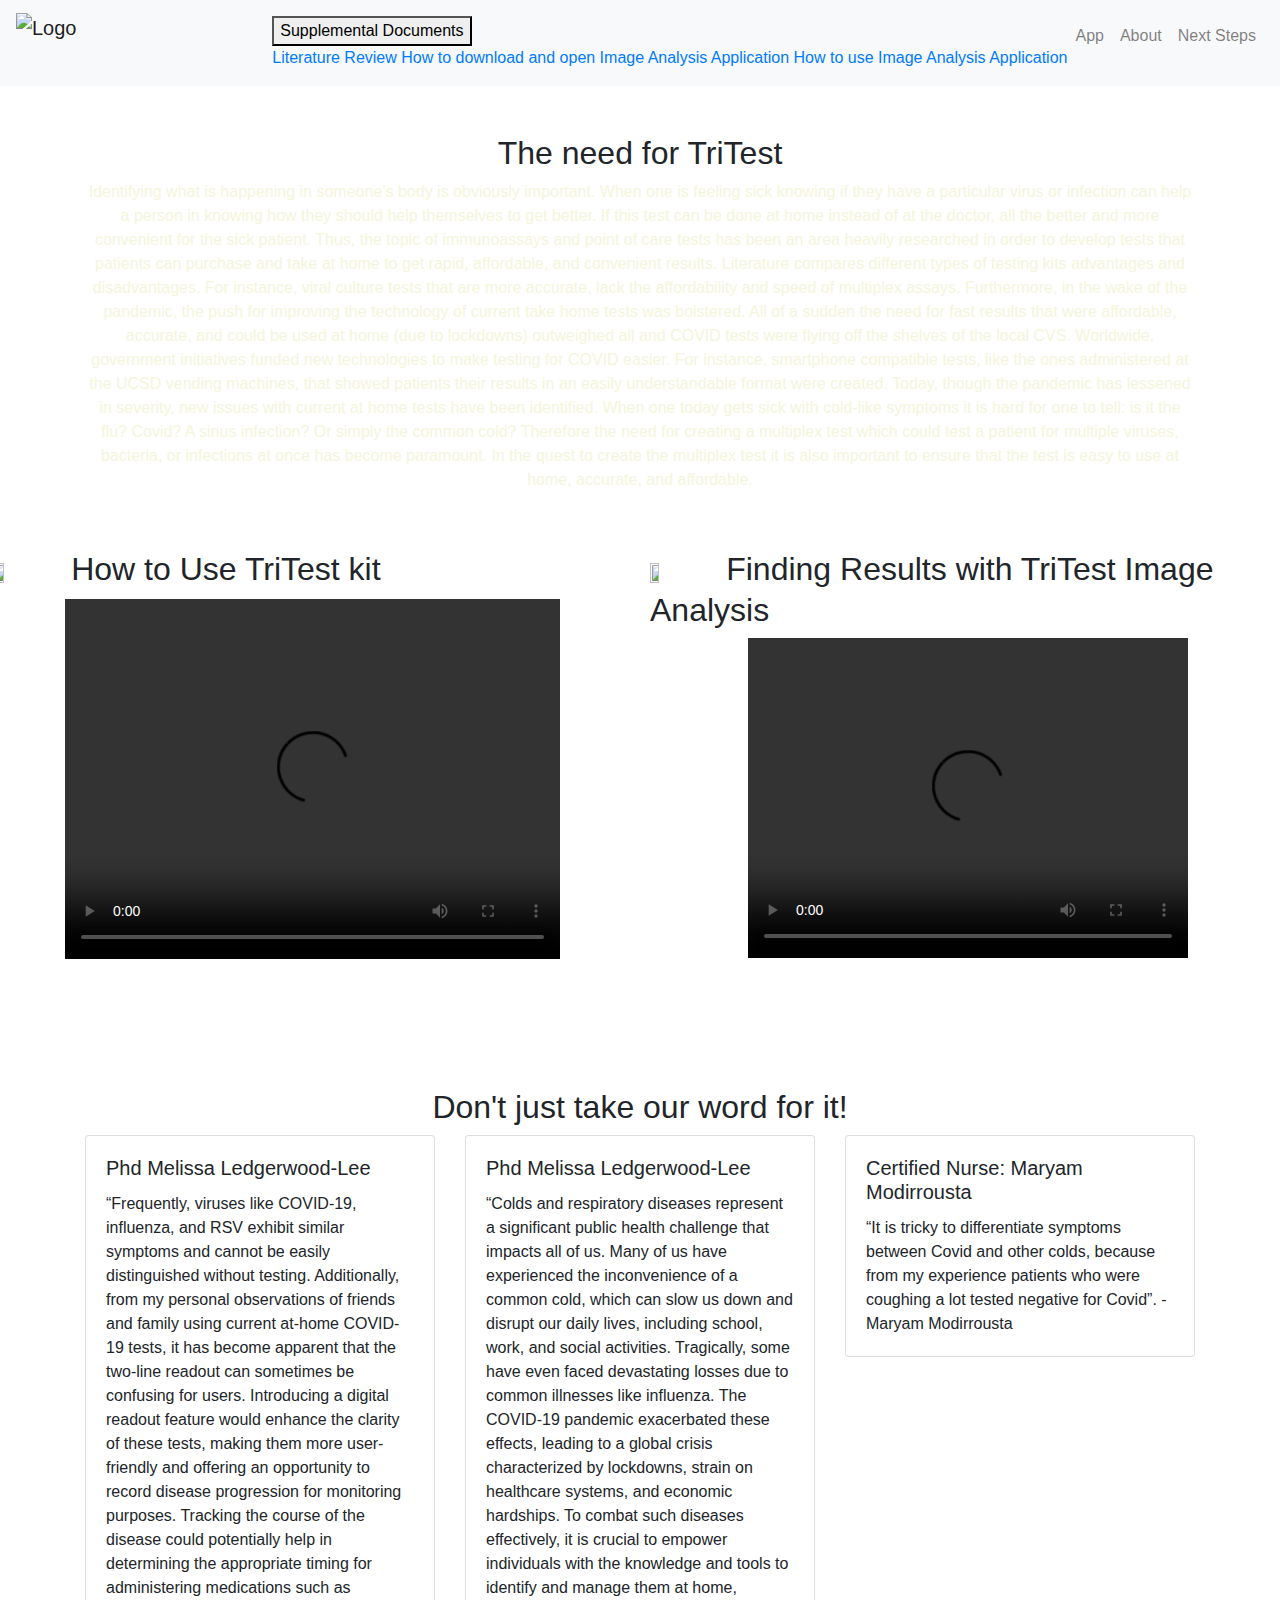
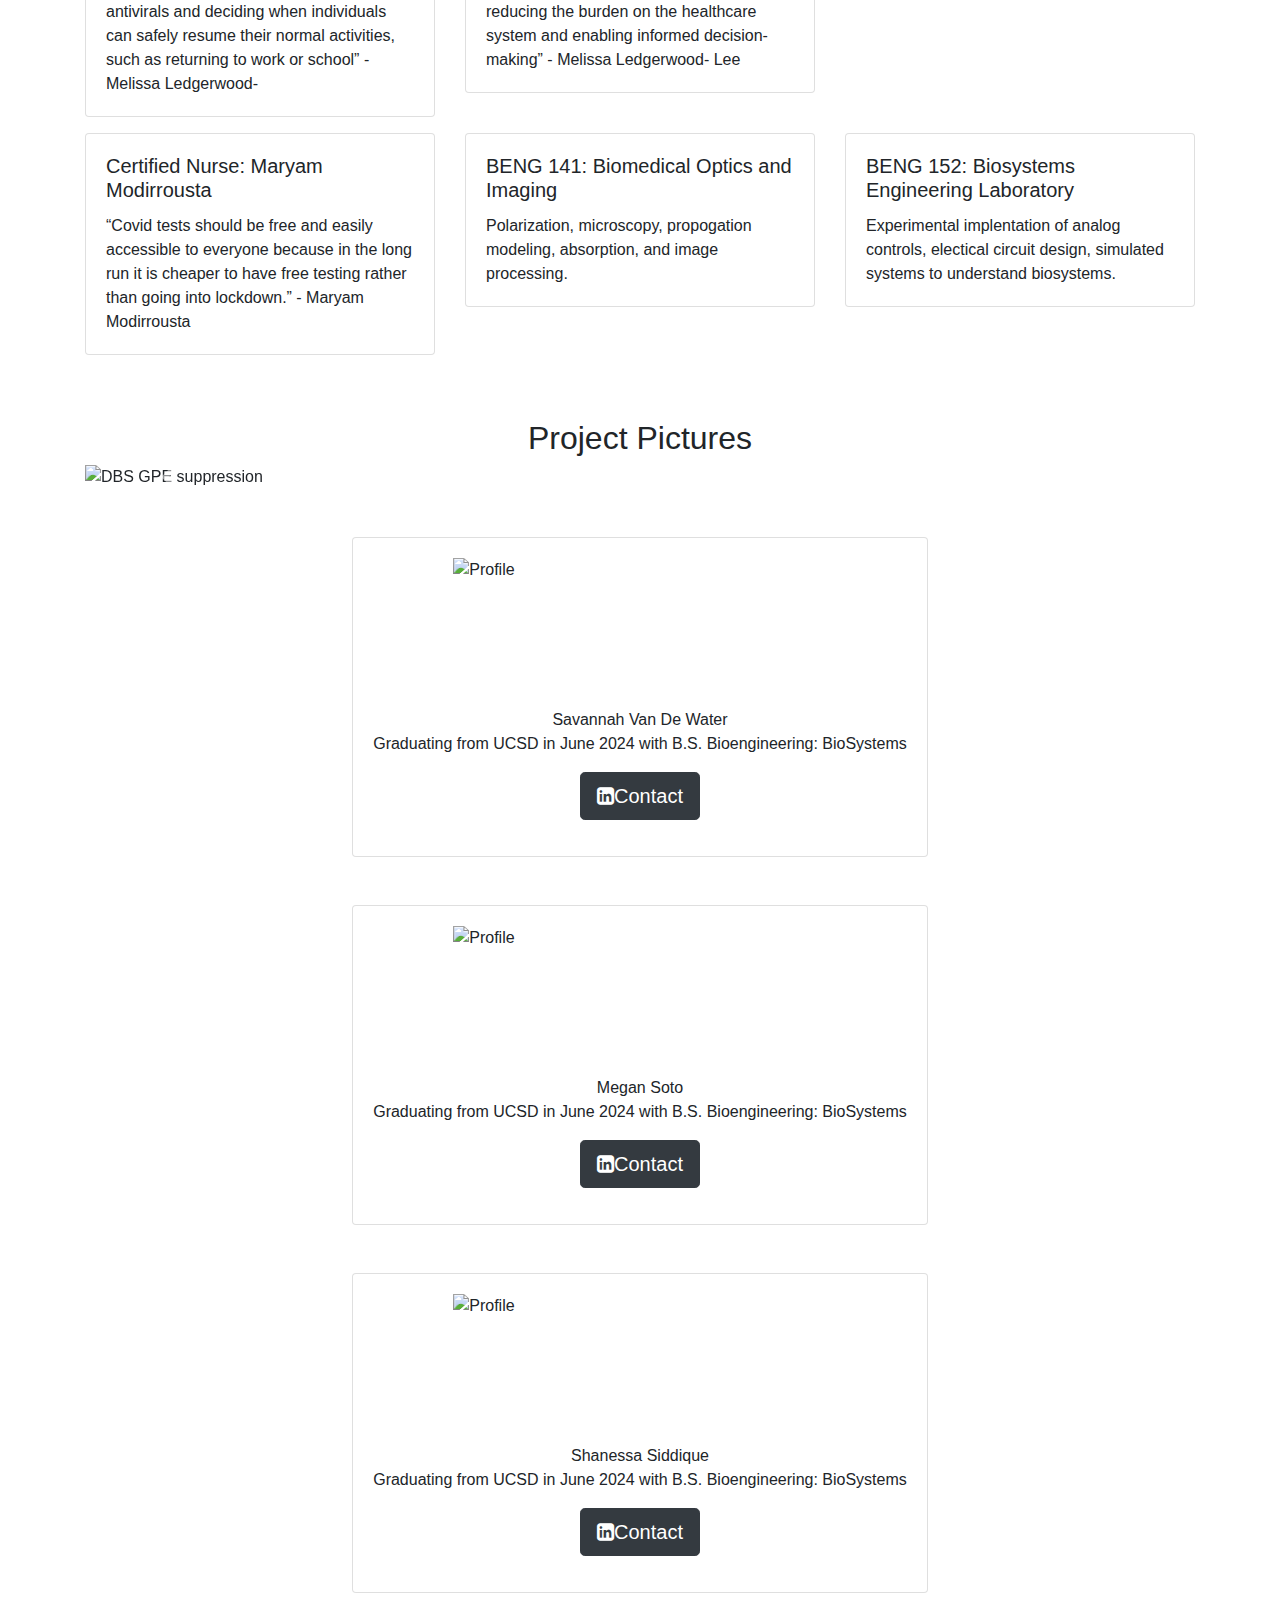
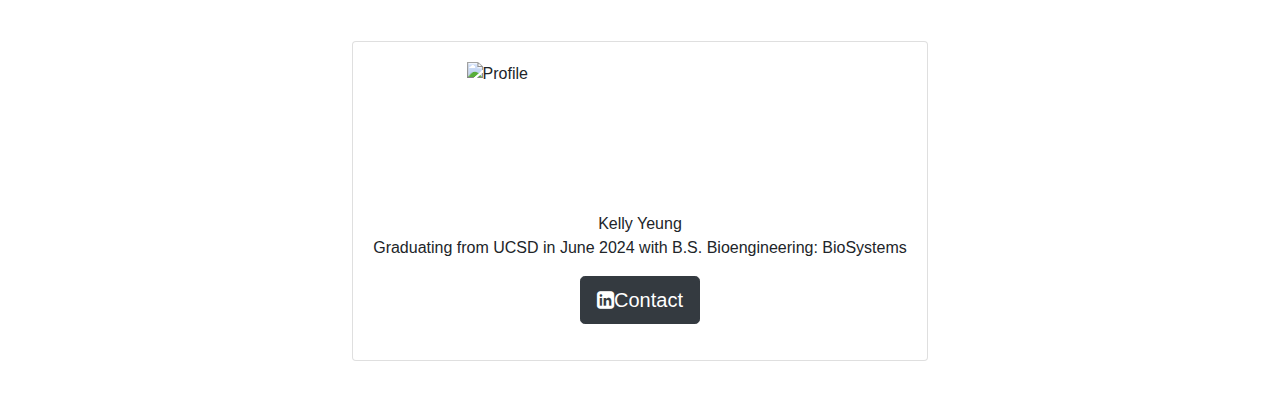
==== index.html @ 8d1aa546 "Add files via upload" ====
<!DOCTYPE html>
<html lang="en">
<head>
    <meta charset="UTF-8">
    <meta name="viewport" content="width=device-width, initial-scale=1.0">
    <title> TriTest </title>
    <link rel="stylesheet" href="https://stackpath.bootstrapcdn.com/bootstrap/4.5.2/css/bootstrap.min.css">
    <link rel="stylesheet" href="portfolio.css">
    <link rel="stylesheet" href="https://cdnjs.cloudflare.com/ajax/libs/font-awesome/4.7.0/css/font-awesome.min.css">
</head>
<body>

<!-- Navigation Bar -->
<nav class="navbar navbar-expand-lg navbar-light bg-light" >
    <a class="navbar-brand" href="#">
        <img src="images/TriTestCroppedLogo.png" width="180" height="60" class="d-inline-block align-top" alt="Logo">
       
    </a>
    <button class="navbar-toggler" type="button" data-toggle="collapse" data-target="#navbarNav" aria-controls="navbarNav" aria-expanded="false" aria-label="Toggle navigation">
        <span class="navbar-toggler-icon"></span>
    </button>
    <div class="collapse navbar-collapse" id="navbarNav">
        <ul class="navbar-nav ml-auto">
            <li>
                <div class="dropdown">
                    <button class="dropbtn">Supplemental Documents</button>
                    <div class="dropdown-content">
                        
                      <a href="LiteratureReview.pdf">Literature Review</a>
                      <a href="AnxietyMarkersExperimentProposal.pdf">How to download and open Image Analysis Application</a>
                      <a href="DrugDiscovery_Findingtheperfectcompound.pdf">How to use Image Analysis Application</a>
                    </div>
                </div>
            </li>   
            <li class="nav-item">
                <a class="nav-link" href="MyAppInstaller_web.exe">App</a>
            </li>
            <li class="nav-item">
                <a class="nav-link" href="indexAbout.html">About</a>
            </li>
            <li class="nav-item">
                <a class="nav-link" href="indexNextSteps.html">Next Steps</a>
            </li>
            
         
        </ul>
    </div>
</nav>


<!-- Section 1: About me -->
<section id="about" class="container my-5"  style="background-image: url('images/Techbackground.jpg')";>
    
    <h2 class="text-center">The need for TriTest</h2>
    <p style = color:beige class="text-center">
        Identifying what is happening in someone’s body is obviously important. When one is feeling sick knowing if they have a particular virus or infection can help a person in knowing how they should help themselves to get better. If this test can be done at home instead of at the doctor, all the better and more convenient for the sick patient. Thus, the topic of immunoassays and point of care tests has been an area heavily researched in order to develop tests that patients can purchase and take at home to get rapid, affordable, and convenient results. Literature compares different types of testing kits advantages and disadvantages. For instance, viral culture tests that are more accurate, lack the affordability and speed of multiplex assays. Furthermore, in the wake of the pandemic, the push for improving the technology of current take home tests was bolstered. All of a sudden the need for fast results that were affordable, accurate, and could be used at home (due to lockdowns) outweighed all and COVID tests were flying off the shelves of the local CVS. Worldwide, government initiatives funded new technologies to make testing for COVID easier. For instance, smartphone compatible tests, like the ones administered at the UCSD vending machines, that showed patients their results in an easily understandable format were created. Today, though the pandemic has lessened in severity, new issues with current at home tests have been identified. When one today gets sick with cold-like symptoms it is hard for one to tell: is it the flu? Covid? A sinus infection? Or simply the common cold? Therefore the need for creating a multiplex test which could test a patient for multiple viruses, bacteria, or infections at once has become paramount. In the quest to create the multiplex test it is also important to ensure that the test is easy to use at home, accurate, and affordable.

    </p>
</section>
<style>
    * {
      box-sizing: border-box;
    }
    
    /* Create two equal columns that floats next to each other */
    .column {
      float: left;
      width: 50%;
      padding: 10px;
      height: 500px; /* Should be removed. Only for demonstration */
    }
    
    /* Clear floats after the columns */
    .row:after {
      content: "";
      display: table;
      clear: both;
    }
    </style>
    </head>
    <body>
    

    
    <div class="row">
      <div class="column" >
           <h2><img src = images/RSVpositive3.jpg height="8%" width="12%">How to Use TriTest kit</h2>
          <center>
            <video width="495" height="360" controls>
            <source src="tritest_video_draft_#1.mp4" type="video/mp4"> 
             </video>
   
         </center> 
      </div>
      <div class="column">
        <h2><img src = images/magnifier.png height="8%" width="12%">Finding Results with TriTest Image Analysis</h2>
        <center>
            <video width="440" height="320" controls>
            <source src="MultiplexApp4_10_2024 (1).mp4" type="video/mp4"> 
             </video>
   
         </center> 
      </div>
    </div>
    
    

<!-- Courses -->
<section id="classes" class="container my-5">
    <h2 class="text-center">Don't just take our word for it! </h2>
    <div class="row">

<!-- Coursework-->
    
    
    <div class="col-md-4 mb-3">
        <div class="card">
            <div class="card-body">
                <h5 class="card-title">Phd Melissa Ledgerwood-Lee</h5>
                <p class="card-text"> “Frequently, viruses like COVID-19, influenza, and RSV exhibit similar symptoms and cannot be easily distinguished without testing. Additionally, from my personal observations of friends and family using current at-home COVID-19 tests, it has become apparent that the two-line readout can sometimes be confusing for users. Introducing a digital readout feature would enhance the clarity of these tests, making them more user-friendly and offering an opportunity to record disease progression for monitoring purposes. Tracking the course of the disease could potentially help in determining the appropriate timing for administering medications such as antivirals and deciding when individuals can safely resume their normal activities, such as returning to work or school” - Melissa Ledgerwood-</p>
            </div>
        </div>
    </div>
    
    <div class="col-md-4 mb-3">
        <div class="card">
            <div class="card-body">
                <h5 class="card-title">Phd Melissa Ledgerwood-Lee</h5>
                <p class="card-text">“Colds and respiratory diseases represent a significant public health challenge that impacts all of us. Many of us have experienced the inconvenience of a common cold, which can slow us down and disrupt our daily lives, including school, work, and social activities. Tragically, some have even faced devastating losses due to common illnesses like influenza. The COVID-19 pandemic exacerbated these effects, leading to a global crisis characterized by lockdowns, strain on healthcare systems, and economic hardships. To combat such diseases effectively, it is crucial to empower individuals with the knowledge and tools to identify and manage them at home, reducing the burden on the healthcare system and enabling informed decision-making”  - Melissa Ledgerwood- Lee</p>
            </div>
        </div>
    </div>
    
    <div class="col-md-4 mb-3">
        <div class="card">
            <div class="card-body">
                <h5 class="card-title"> Certified Nurse: Maryam Modirrousta</h5>
                <p class="card-text">“It is tricky to differentiate symptoms between Covid and other colds, because from my experience patients who were coughing a lot tested negative for Covid”. - Maryam Modirrousta</p>
            </div>
        </div>
    </div>
    
    <div class="col-md-4 mb-3">
        <div class="card">
            <div class="card-body">
                <h5 class="card-title"> Certified Nurse: Maryam Modirrousta</h5>
                <p class="card-text"> “Covid tests should be free and easily accessible to everyone because in the long run it is cheaper to have free testing rather than going into lockdown.” - Maryam Modirrousta</p>
            </div>
        </div>
    </div>
    
    <div class="col-md-4 mb-3">
        <div class="card">
            <div class="card-body">
                <h5 class="card-title">BENG 141: Biomedical Optics and Imaging</h5>
                <p class="card-text">Polarization, microscopy, propogation modeling, absorption, and image processing.</p>
            </div>
        </div>
    </div>
    
    <div class="col-md-4 mb-3">
        <div class="card">
            <div class="card-body">
                <h5 class="card-title">BENG 152: Biosystems Engineering Laboratory</h5>
                <p class="card-text">Experimental implentation of analog controls, electical circuit design, simulated systems to understand biosystems.</p>
            </div>
        </div>
    </div>
    
    </div>
</section>

<!-- Section 3: My Hobbies -->
<section id="Projects" class="container my-5">
    <h2 class="text-center"> Project Pictures</h2>
    <!-- Carousel -->
    <div id="hobbyCarousel" class="carousel slide" data-ride="carousel">
        <div class="carousel-inner">
            
            
    <div class="carousel-item active">
        <img src="images/Pullingoff3Dprint.jpg" class="d-block w-100" alt="DBS GPE suppression">
        <div class="carousel-caption d-none d-md-block">
            <h5>Pulling off 3D print</h5>
            <h6>Prototype made by Savannah Van De Water,Kelly Yeung, Shanessa Siddique,  and Megan Soto</h6>

        </div>
    </div>
    
    <div class="carousel-item ">
        <img src="images/ShanessainLab.jpg" class="d-block w-100" alt="ZLAC Women's rowing" height="1016">
        <div class="carousel-caption d-none d-md-block">
            <h5>Shanessa working on 3D print model in Fusion</h5>
            <h6> Shanessa Siddique</h6>
        </div>
    </div>
    
    <div class="carousel-item ">
        <img src="images/MeganinLab.jpg" class="d-block w-100" alt="ECGDetectionwithMatlab">
        <div class="carousel-caption d-none d-md-block">
            <h5 style="color: white">Megan working on cleaning 3D print bed for next prototype </h5>
            <h6  style="color: white"> Megan Soto </h6>
        </div>
    </div>
    <div class="carousel-item ">
        <img src="images/KellyinLab1.jpg" class="d-block w-100" alt="ECGDetectionwithMatlab">
        <div class="carousel-caption d-none d-md-block">
            <h5 style="color: white">Kelly in lab</h5>
            <h6  style="color: white"> Kelly Yeung</h6>
        </div>
    </div>
    <div class="carousel-item ">
        <img src="images/3DPrinterinaction.jpg" class="d-block w-100" alt="ECGDetectionwithMatlab">
        <div class="carousel-caption d-none d-md-block">
            <h5 style="color: white">3D Printer in action</h5>
            <h6  style="color: white"> Photo by Savannah Van De Water</h6>
        </div>
    </div>
    
        </div>
        <a class="carousel-control-prev" href="#hobbyCarousel" role="button" data-slide="prev">
            <span class="carousel-control-prev-icon" aria-hidden="true"></span>
            <span class="sr-only">Previous</span>
        </a>
        <a class="carousel-control-next" href="#hobbyCarousel" role="button" data-slide="next">
            <span class="carousel-control-next-icon" aria-hidden="true"></span>
            <span class="sr-only">Next</span>
        </a>
    </div>
</section>
<div class="row1">
    <div class="column1">
        <section id="about" class="container my-5">
        
            <div class="row1">
            <div class="col d-flex justify-content-center">
                <div class="card">
                    <div class="card-body d-flex flex-column align-items-center">
                        <img src="images/SavannahProfile.jpg" alt="Profile" height="150" width="70%" >
                    
                        <h7>Savannah Van De Water</h7>
                        <p class="title"> Graduating from UCSD in June 2024 with B.S. Bioengineering: BioSystems </p>
                        <a href = "https://www.linkedin.com/in/savannah-van-de-water-408687256/"> 
                        <p><button type="button" class="btn btn-lg btn-dark"><i class="fa fa-linkedin-square"></i>Contact</button></p> </a>
                </div>
            </div>
            </div>      
        </section>
    </div>    
  <div class="column1">  
        <section id="about" class="container my-5">
        
            <div class="row1">
            <div class="col d-flex justify-content-center">
                <div class="card">
                    <div class="card-body d-flex flex-column align-items-center">
                        <img src="images/MeganSotoprofile.jpg" alt="Profile" height="150" width="70%" >
                    
                        <h7>Megan Soto</h7>
                        <p class="title"> Graduating from UCSD in June 2024 with B.S. Bioengineering: BioSystems</p>
                        
                        <a href = "https://www.linkedin.com/in/megan-soto-b498a3228/"> 
                        <p><button type="button" class="btn btn-lg btn-dark"><i class="fa fa-linkedin-square"></i>Contact</button></p> </a>
                </div>
            </div>
            </div>
        </section>
    </div> 
  <div class="column1">   
        <section id="about" class="container my-5">
        
            <div class="row1">
            <div class="col d-flex justify-content-center">
                <div class="card">
                    <div class="card-body d-flex flex-column align-items-center">
                        <img src="images/ShanessaLinkedInProfile.jpg" alt="Profile" height="150" width="70%" >
                    
                        <h7>Shanessa Siddique</h7>
                        <p class="title"> Graduating from UCSD in June 2024 with B.S. Bioengineering: BioSystems</p>
                       
                        <a href = "https://www.linkedin.com/in/shanessa-siddique-1a3170228/"> 
                        <p><button type="button" class="btn btn-lg btn-dark"><i class="fa fa-linkedin-square"></i>Contact</button></p> </a>
                </div>
            </div>
            </div>
        </section>
    </div>    
    <div class="column1">   
        <section id="about" class="container my-5">
        
            <div class="row1">
            <div class="col d-flex justify-content-center">
                <div class="card">
                    <div class="card-body d-flex flex-column align-items-center">
                        <img src="images/KellyYeungProfile.jpg" alt="Profile" height="150" width="65%" >
                    
                        <h7>Kelly Yeung</h7>
                        <p class="title"> Graduating from UCSD in June 2024 with B.S. Bioengineering: BioSystems</p>
                        
                        <a href = "https://www.linkedin.com/in/kelly-yeung-36548a205?utm_source=share&utm_campaign=share_via&utm_content=profile&utm_medium=android_app"> 
                        <p><button type="button" class="btn btn-lg btn-dark"><i class="fa fa-linkedin-square"></i>Contact</button></p> </a>
                </div>
            </div>
            </div>
        </section>
    </div>    
</div>

  
<script src="https://code.jquery.com/jquery-3.5.1.slim.min.js"></script>
<script src="https://cdn.jsdelivr.net/npm/@popperjs/core@2.0.5/dist/umd/popper.min.js"></script>
<script src="https://stackpath.bootstrapcdn.com/bootstrap/4.5.2/js/bootstrap.min.js"></script>

</body>
</html>
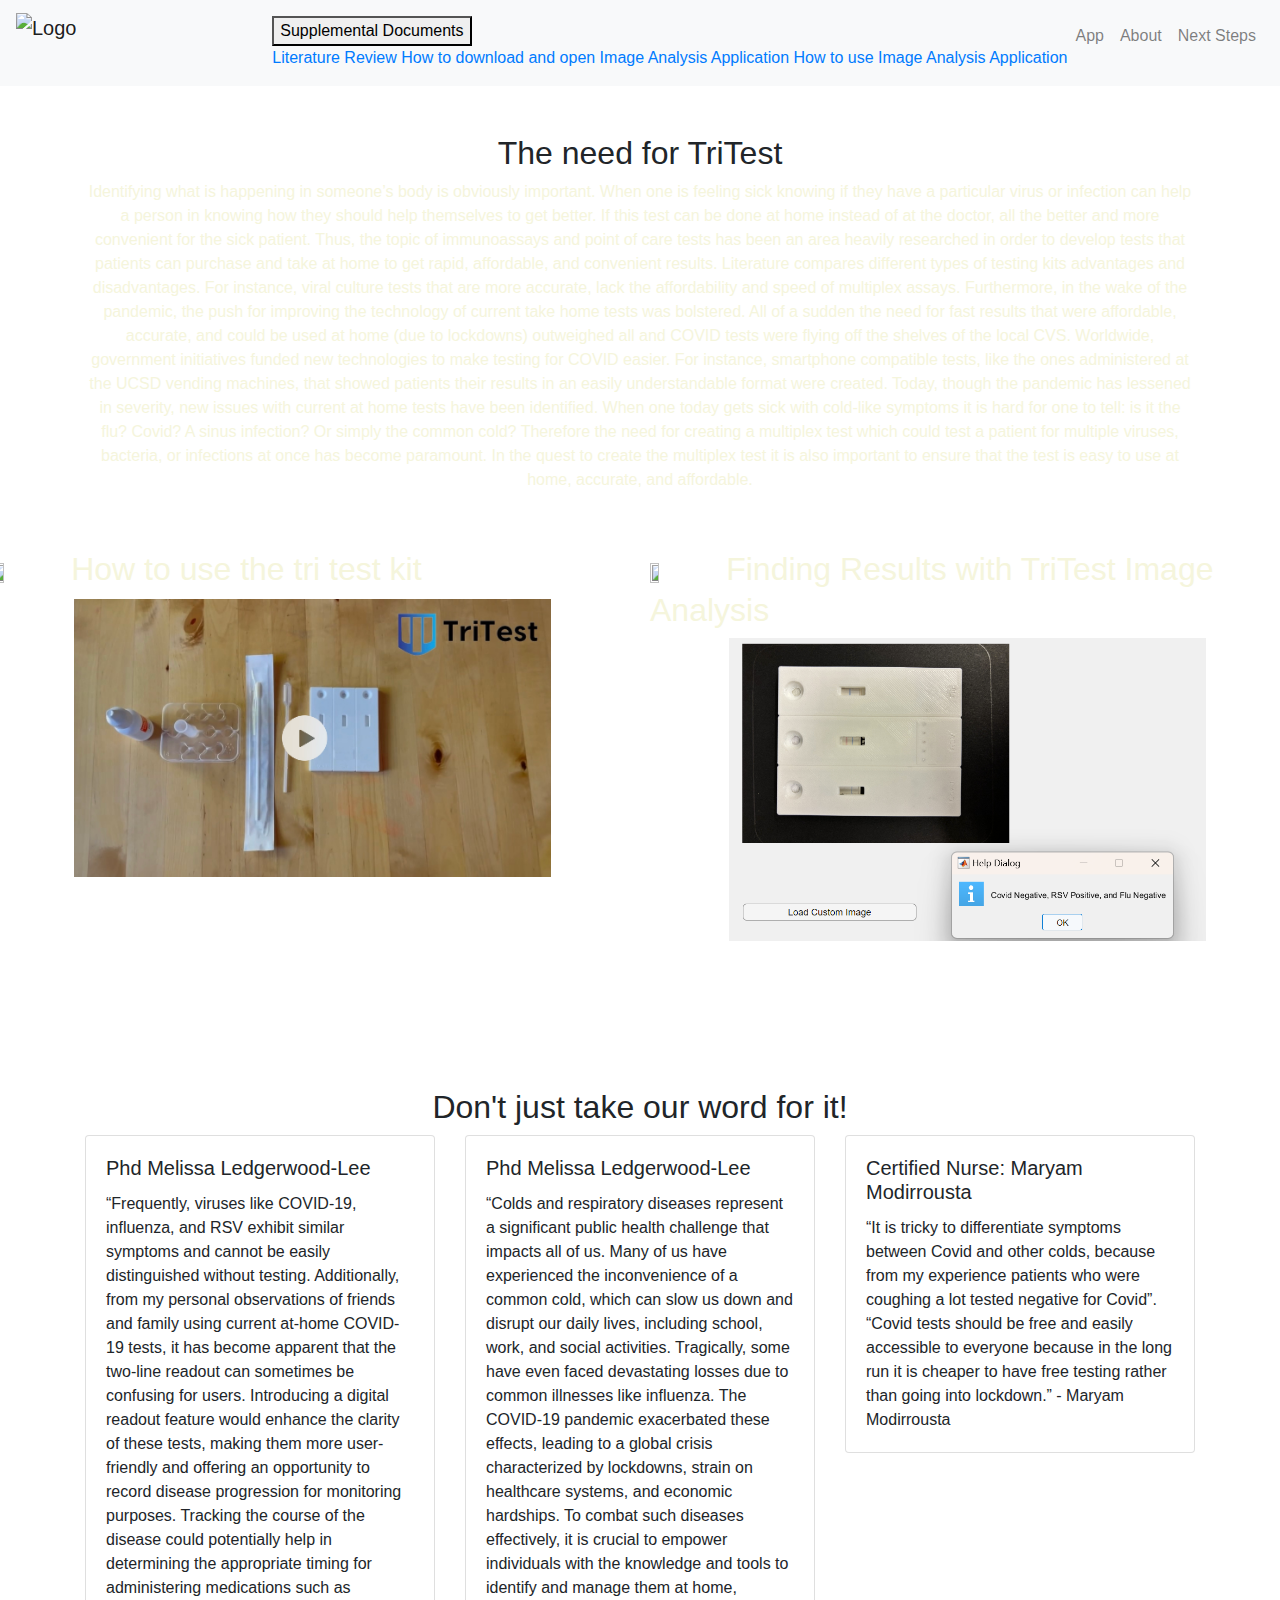
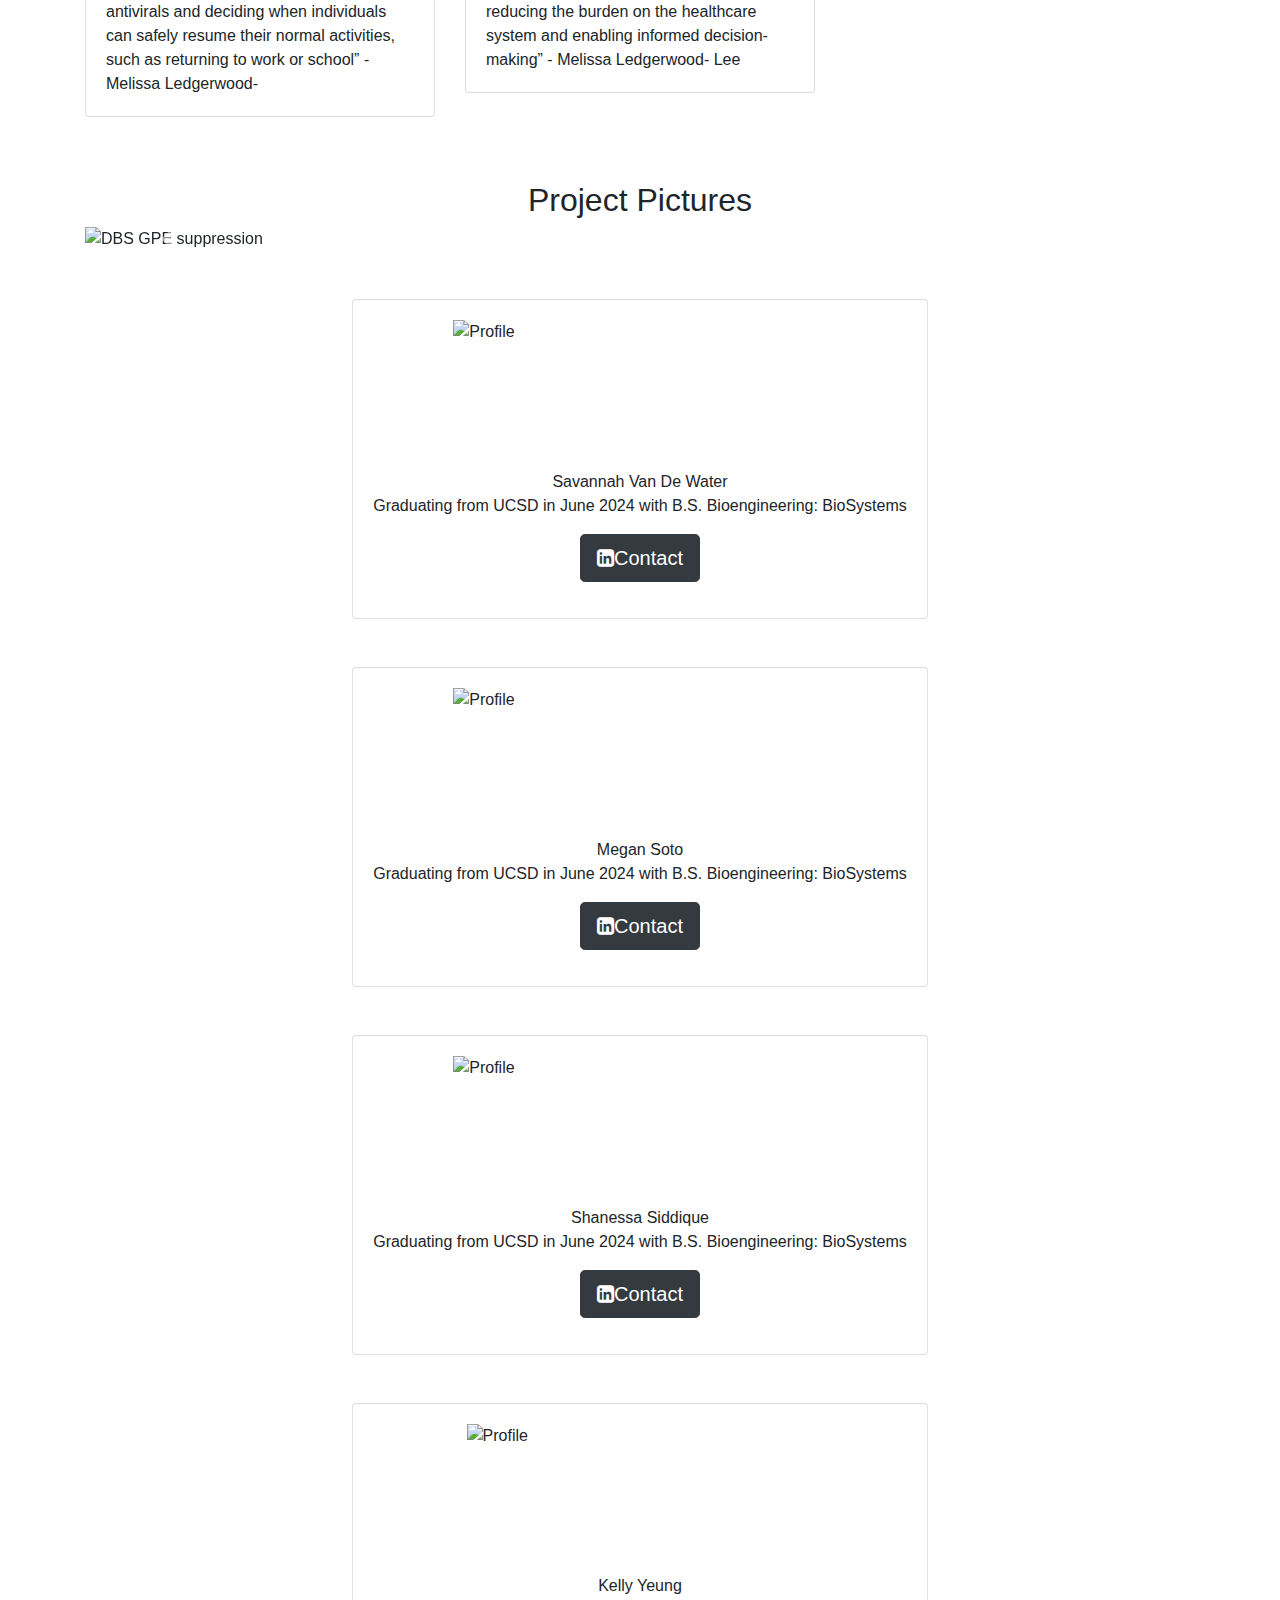
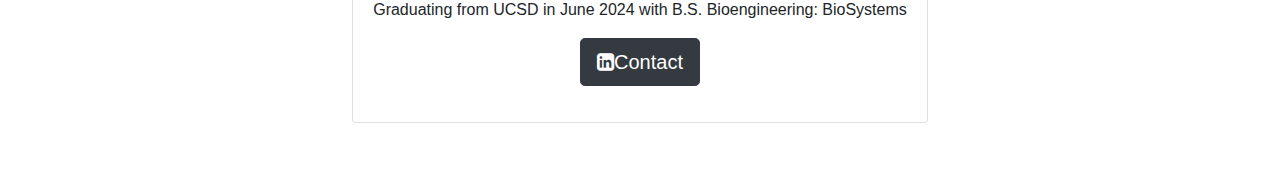
==== commit 96d45efe: "Add files via upload" ====
--- a/index.html
+++ b/index.html
@@ -85,20 +85,31 @@
     
     <div class="row">
       <div class="column" >
-           <h2><img src = images/RSVpositive3.jpg height="8%" width="12%">How to Use TriTest kit</h2>
+           <h2><img src = images/RSVpositive3.jpg height="8%" width="12%"><a style = color:beige href="https://youtu.be/L4vjXWCChwc">How to use the tri test kit</a></h2>
           <center>
-            <video width="495" height="360" controls>
+            <!-- <video width="495" height="360" controls>
             <source src="tritest_video_draft_#1.mp4" type="video/mp4"> 
-             </video>
+            
+             </video> -->
+             <img src = TriTestDemoVideoPic.jpg height="50%" width="75%">
+
+
+             
    
          </center> 
       </div>
       <div class="column">
-        <h2><img src = images/magnifier.png height="8%" width="12%">Finding Results with TriTest Image Analysis</h2>
+        <h2 style = color:beige><img src = images/magnifier.png height="8%" width="12%"><a style = color:beige href=" https://youtu.be/te4M_9XgL-E" >Finding Results with TriTest Image Analysis </a></h2>
         <center>
-            <video width="440" height="320" controls>
+            <!-- <video width="440" height="320" controls>
             <source src="MultiplexApp4_10_2024 (1).mp4" type="video/mp4"> 
              </video>
+             <a href="https://youtu.be/L4vjXWCChwc">Youtube</a> -->
+             
+             <img src = TriTestAppImage.png height="50%" width="75%">
+
+
+            
    
          </center> 
       </div>
@@ -136,21 +147,21 @@
         <div class="card">
             <div class="card-body">
                 <h5 class="card-title"> Certified Nurse: Maryam Modirrousta</h5>
-                <p class="card-text">“It is tricky to differentiate symptoms between Covid and other colds, because from my experience patients who were coughing a lot tested negative for Covid”. - Maryam Modirrousta</p>
-            </div>
-        </div>
-    </div>
-    
-    <div class="col-md-4 mb-3">
+                <p class="card-text">“It is tricky to differentiate symptoms between Covid and other colds, because from my experience patients who were coughing a lot tested negative for Covid”. “Covid tests should be free and easily accessible to everyone because in the long run it is cheaper to have free testing rather than going into lockdown.” - Maryam Modirrousta</p>
+            </div>
+        </div>
+    </div>
+    
+    <!-- <div class="col-md-4 mb-3">
         <div class="card">
             <div class="card-body">
                 <h5 class="card-title"> Certified Nurse: Maryam Modirrousta</h5>
                 <p class="card-text"> “Covid tests should be free and easily accessible to everyone because in the long run it is cheaper to have free testing rather than going into lockdown.” - Maryam Modirrousta</p>
             </div>
         </div>
-    </div>
-    
-    <div class="col-md-4 mb-3">
+    </div> -->
+    
+    <!-- //<div class="col-md-4 mb-3">
         <div class="card">
             <div class="card-body">
                 <h5 class="card-title">BENG 141: Biomedical Optics and Imaging</h5>
@@ -166,7 +177,7 @@
                 <p class="card-text">Experimental implentation of analog controls, electical circuit design, simulated systems to understand biosystems.</p>
             </div>
         </div>
-    </div>
+    </div> -->
     
     </div>
 </section>
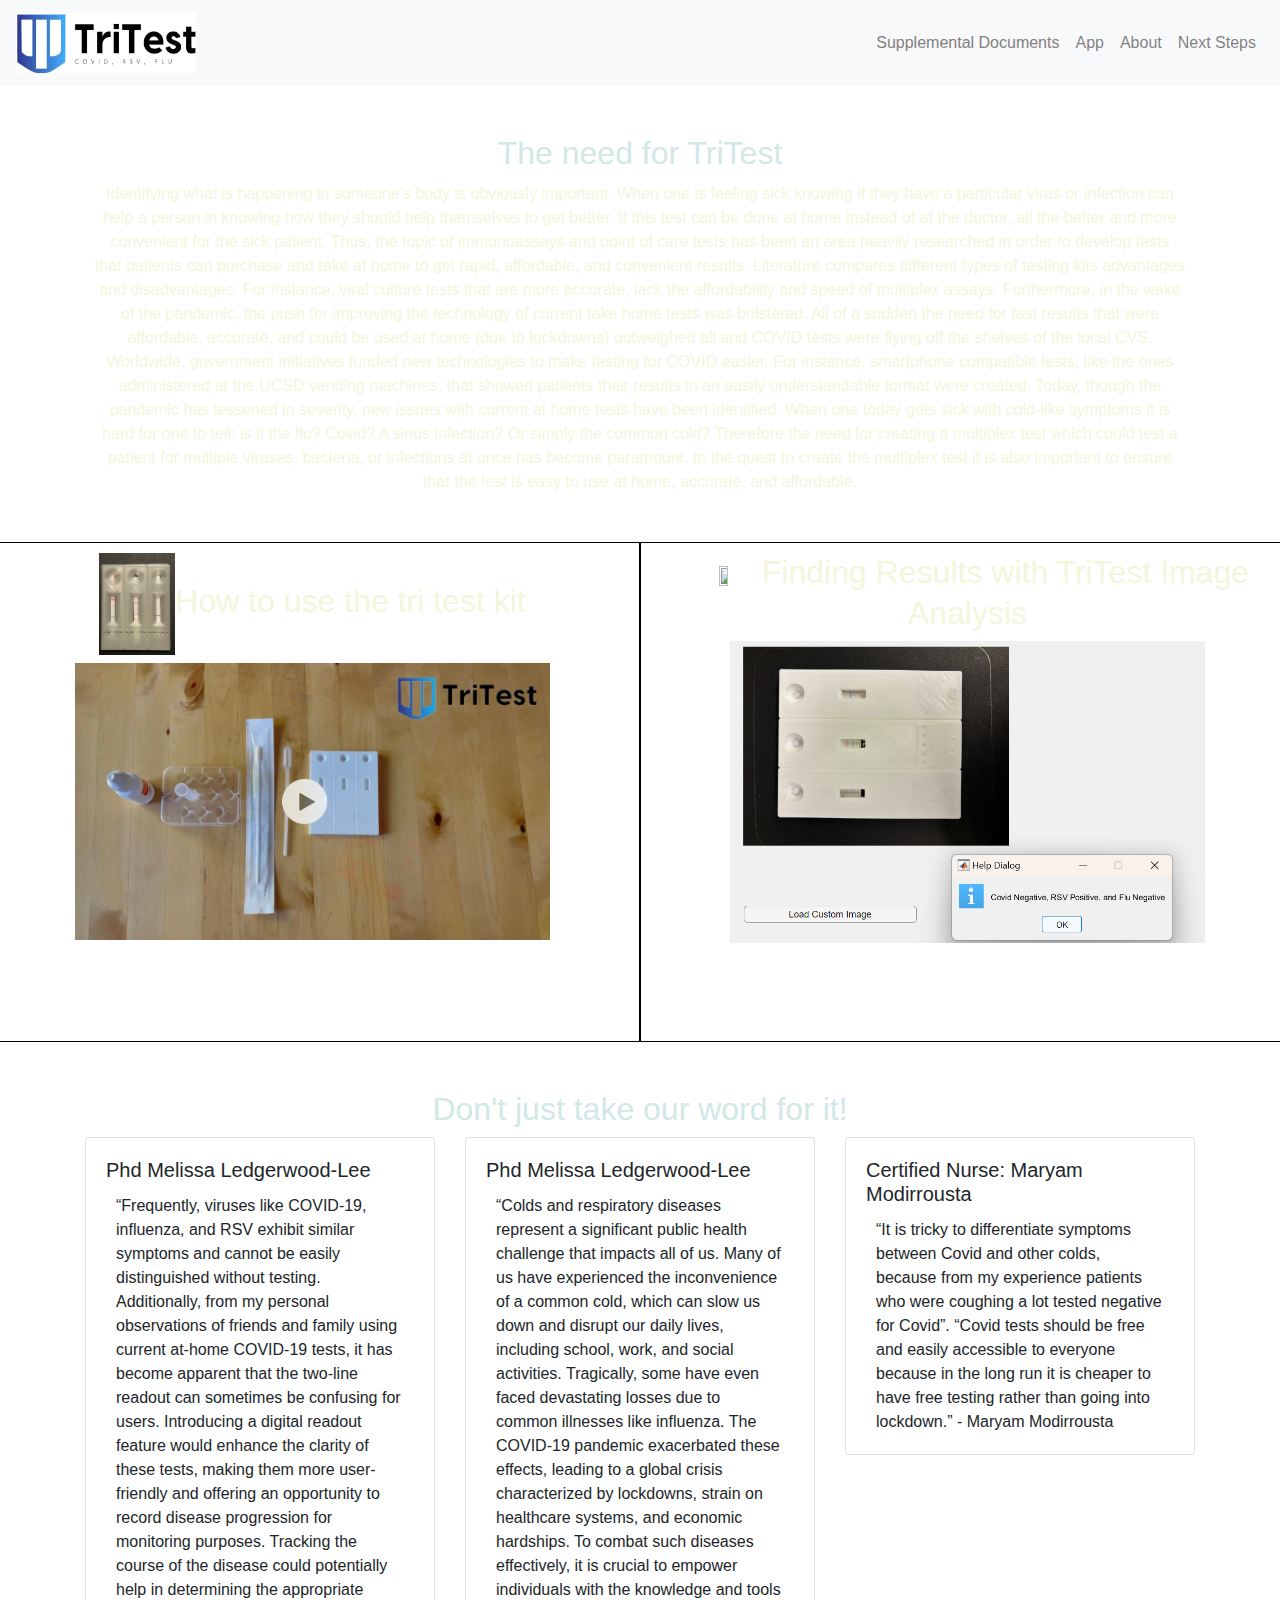
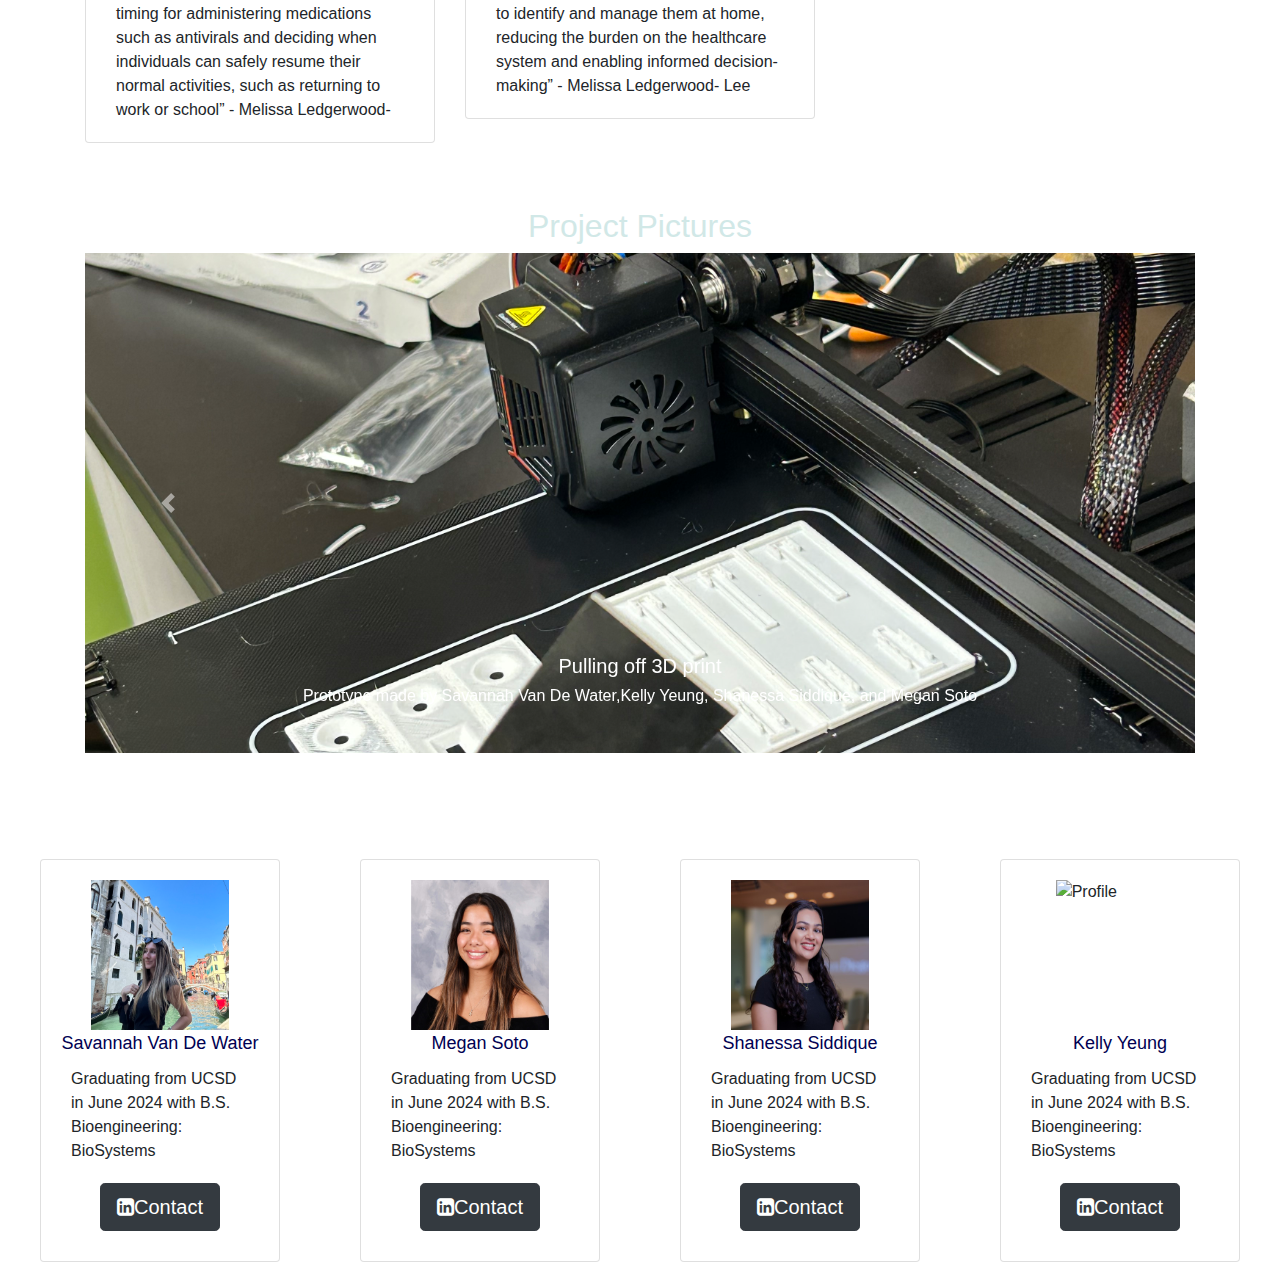
==== commit 57472c85: "Add files via upload" ====
--- a/index.html
+++ b/index.html
@@ -14,7 +14,7 @@
 <!-- Navigation Bar -->
 <nav class="navbar navbar-expand-lg navbar-light bg-light" >
     <a class="navbar-brand" href="#">
-        <img src="images/TriTestCroppedLogo.png" width="180" height="60" class="d-inline-block align-top" alt="Logo">
+        <img src="TriTestCroppedLogo.png" width="180" height="60" class="d-inline-block align-top" alt="Logo">
        
     </a>
     <button class="navbar-toggler" type="button" data-toggle="collapse" data-target="#navbarNav" aria-controls="navbarNav" aria-expanded="false" aria-label="Toggle navigation">
@@ -85,7 +85,7 @@
     
     <div class="row">
       <div class="column" >
-           <h2><img src = images/RSVpositive3.jpg height="8%" width="12%"><a style = color:beige href="https://youtu.be/L4vjXWCChwc">How to use the tri test kit</a></h2>
+           <h2><img src = RSVpositive3.jpg height="8%" width="12%"><a style = color:beige href="https://youtu.be/L4vjXWCChwc">How to use the tri test kit</a></h2>
           <center>
             <!-- <video width="495" height="360" controls>
             <source src="tritest_video_draft_#1.mp4" type="video/mp4"> 
@@ -99,7 +99,7 @@
          </center> 
       </div>
       <div class="column">
-        <h2 style = color:beige><img src = images/magnifier.png height="8%" width="12%"><a style = color:beige href=" https://youtu.be/te4M_9XgL-E" >Finding Results with TriTest Image Analysis </a></h2>
+        <h2 style = color:beige><img src = magnifier.png height="8%" width="12%"><a style = color:beige href=" https://youtu.be/te4M_9XgL-E" >Finding Results with TriTest Image Analysis </a></h2>
         <center>
             <!-- <video width="440" height="320" controls>
             <source src="MultiplexApp4_10_2024 (1).mp4" type="video/mp4"> 
@@ -191,7 +191,7 @@
             
             
     <div class="carousel-item active">
-        <img src="images/Pullingoff3Dprint.jpg" class="d-block w-100" alt="DBS GPE suppression">
+        <img src="Pullingoff3Dprint.jpg" class="d-block w-100" alt="DBS GPE suppression">
         <div class="carousel-caption d-none d-md-block">
             <h5>Pulling off 3D print</h5>
             <h6>Prototype made by Savannah Van De Water,Kelly Yeung, Shanessa Siddique,  and Megan Soto</h6>
@@ -200,7 +200,7 @@
     </div>
     
     <div class="carousel-item ">
-        <img src="images/ShanessainLab.jpg" class="d-block w-100" alt="ZLAC Women's rowing" height="1016">
+        <img src="ShanessainLab.jpg" class="d-block w-100" alt="ZLAC Women's rowing" height="1016">
         <div class="carousel-caption d-none d-md-block">
             <h5>Shanessa working on 3D print model in Fusion</h5>
             <h6> Shanessa Siddique</h6>
@@ -208,21 +208,21 @@
     </div>
     
     <div class="carousel-item ">
-        <img src="images/MeganinLab.jpg" class="d-block w-100" alt="ECGDetectionwithMatlab">
+        <img src="MeganinLab.jpg" class="d-block w-100" alt="ECGDetectionwithMatlab">
         <div class="carousel-caption d-none d-md-block">
             <h5 style="color: white">Megan working on cleaning 3D print bed for next prototype </h5>
             <h6  style="color: white"> Megan Soto </h6>
         </div>
     </div>
     <div class="carousel-item ">
-        <img src="images/KellyinLab1.jpg" class="d-block w-100" alt="ECGDetectionwithMatlab">
+        <img src="KellyinLab1.jpg" class="d-block w-100" alt="ECGDetectionwithMatlab">
         <div class="carousel-caption d-none d-md-block">
             <h5 style="color: white">Kelly in lab</h5>
             <h6  style="color: white"> Kelly Yeung</h6>
         </div>
     </div>
     <div class="carousel-item ">
-        <img src="images/3DPrinterinaction.jpg" class="d-block w-100" alt="ECGDetectionwithMatlab">
+        <img src="3DPrinterinaction.jpg" class="d-block w-100" alt="ECGDetectionwithMatlab">
         <div class="carousel-caption d-none d-md-block">
             <h5 style="color: white">3D Printer in action</h5>
             <h6  style="color: white"> Photo by Savannah Van De Water</h6>
@@ -248,7 +248,7 @@
             <div class="col d-flex justify-content-center">
                 <div class="card">
                     <div class="card-body d-flex flex-column align-items-center">
-                        <img src="images/SavannahProfile.jpg" alt="Profile" height="150" width="70%" >
+                        <img src="SavannahProfile.jpg" alt="Profile" height="150" width="70%" >
                     
                         <h7>Savannah Van De Water</h7>
                         <p class="title"> Graduating from UCSD in June 2024 with B.S. Bioengineering: BioSystems </p>
@@ -266,7 +266,7 @@
             <div class="col d-flex justify-content-center">
                 <div class="card">
                     <div class="card-body d-flex flex-column align-items-center">
-                        <img src="images/MeganSotoprofile.jpg" alt="Profile" height="150" width="70%" >
+                        <img src="MeganSotoprofile.jpg" alt="Profile" height="150" width="70%" >
                     
                         <h7>Megan Soto</h7>
                         <p class="title"> Graduating from UCSD in June 2024 with B.S. Bioengineering: BioSystems</p>
@@ -285,7 +285,7 @@
             <div class="col d-flex justify-content-center">
                 <div class="card">
                     <div class="card-body d-flex flex-column align-items-center">
-                        <img src="images/ShanessaLinkedInProfile.jpg" alt="Profile" height="150" width="70%" >
+                        <img src="ShanessaLinkedInProfile.jpg" alt="Profile" height="150" width="70%" >
                     
                         <h7>Shanessa Siddique</h7>
                         <p class="title"> Graduating from UCSD in June 2024 with B.S. Bioengineering: BioSystems</p>
--- a/portfolio.css
+++ b/portfolio.css
@@ -0,0 +1,89 @@
+ /* Carousel image sizes */
+#hobbyCarousel .carousel-item img {
+  width: 100%; /* responsive width */
+  height: 500px; /* keep the height fixed height */
+  object-fit: cover; /* don't want the image to be distorted */
+}
+body { background-image: url('images/Techbackground.jpg');}
+h1 {text-align: center;}
+h2 {text-align: center; color: #d1e8e7;}
+h7 { font-size: 18px; text-align: center; color: rgb(0, 0, 82);}
+h3 {text-align: center;}
+h3 {font-size: smaller;}
+
+.column {
+    border: 1.5px solid black;
+    height: 500px;
+}
+
+
+/* Dropdown Button */
+.dropbtn {
+    background-color: #f9f9fa;
+    color: grey;
+    padding: 8px;
+    font-size: 16px;
+    border: none;
+  }
+  
+  /* The container <div> - needed to position the dropdown content */
+  .dropdown {
+    position: relative;
+    display: inline-block;
+  }
+  
+  /* Dropdown Content (Hidden by Default) */
+  .dropdown-content {
+    display: none;
+    position: absolute;
+    background-color: #f1f1f1;
+    min-width: 160px;
+    box-shadow: 0px 8px 16px 0px rgba(0,0,0,0.2);
+    z-index: 1;
+  }
+  
+  /* Links inside the dropdown */
+  .dropdown-content a {
+    color: black;
+    padding: 12px 16px;
+    text-decoration: none;
+    display: block;
+  }
+  p{
+    margin: 10px 10px;
+  }
+  /* Change color of dropdown links on hover */
+  .dropdown-content a:hover {background-color: #ddd;}
+  
+  /* Show the dropdown menu on hover */
+  .dropdown:hover .dropdown-content {display: block;}
+  
+  /* Change the background color of the dropdown button when the dropdown content is shown */
+  .navbar a:hover, .dropdown:hover .dropbtn {
+    background-color: #92ccee;
+  }
+  .card:hover {
+    background-color: #92ccee;
+
+  }
+
+  .dropdown:hover .dropbtn {
+    color:black;
+  }
+  
+
+          
+/* Create four equal columns that floats next to each other */
+.column1 {
+  float: left;
+  width: 25%;
+  padding: 10px;
+  height: 300px; /* Should be removed. Only for demonstration */
+}
+
+/* Clear floats after the columns */
+.row1 :after {
+  content: "";
+  display: table;
+  clear: both;
+} 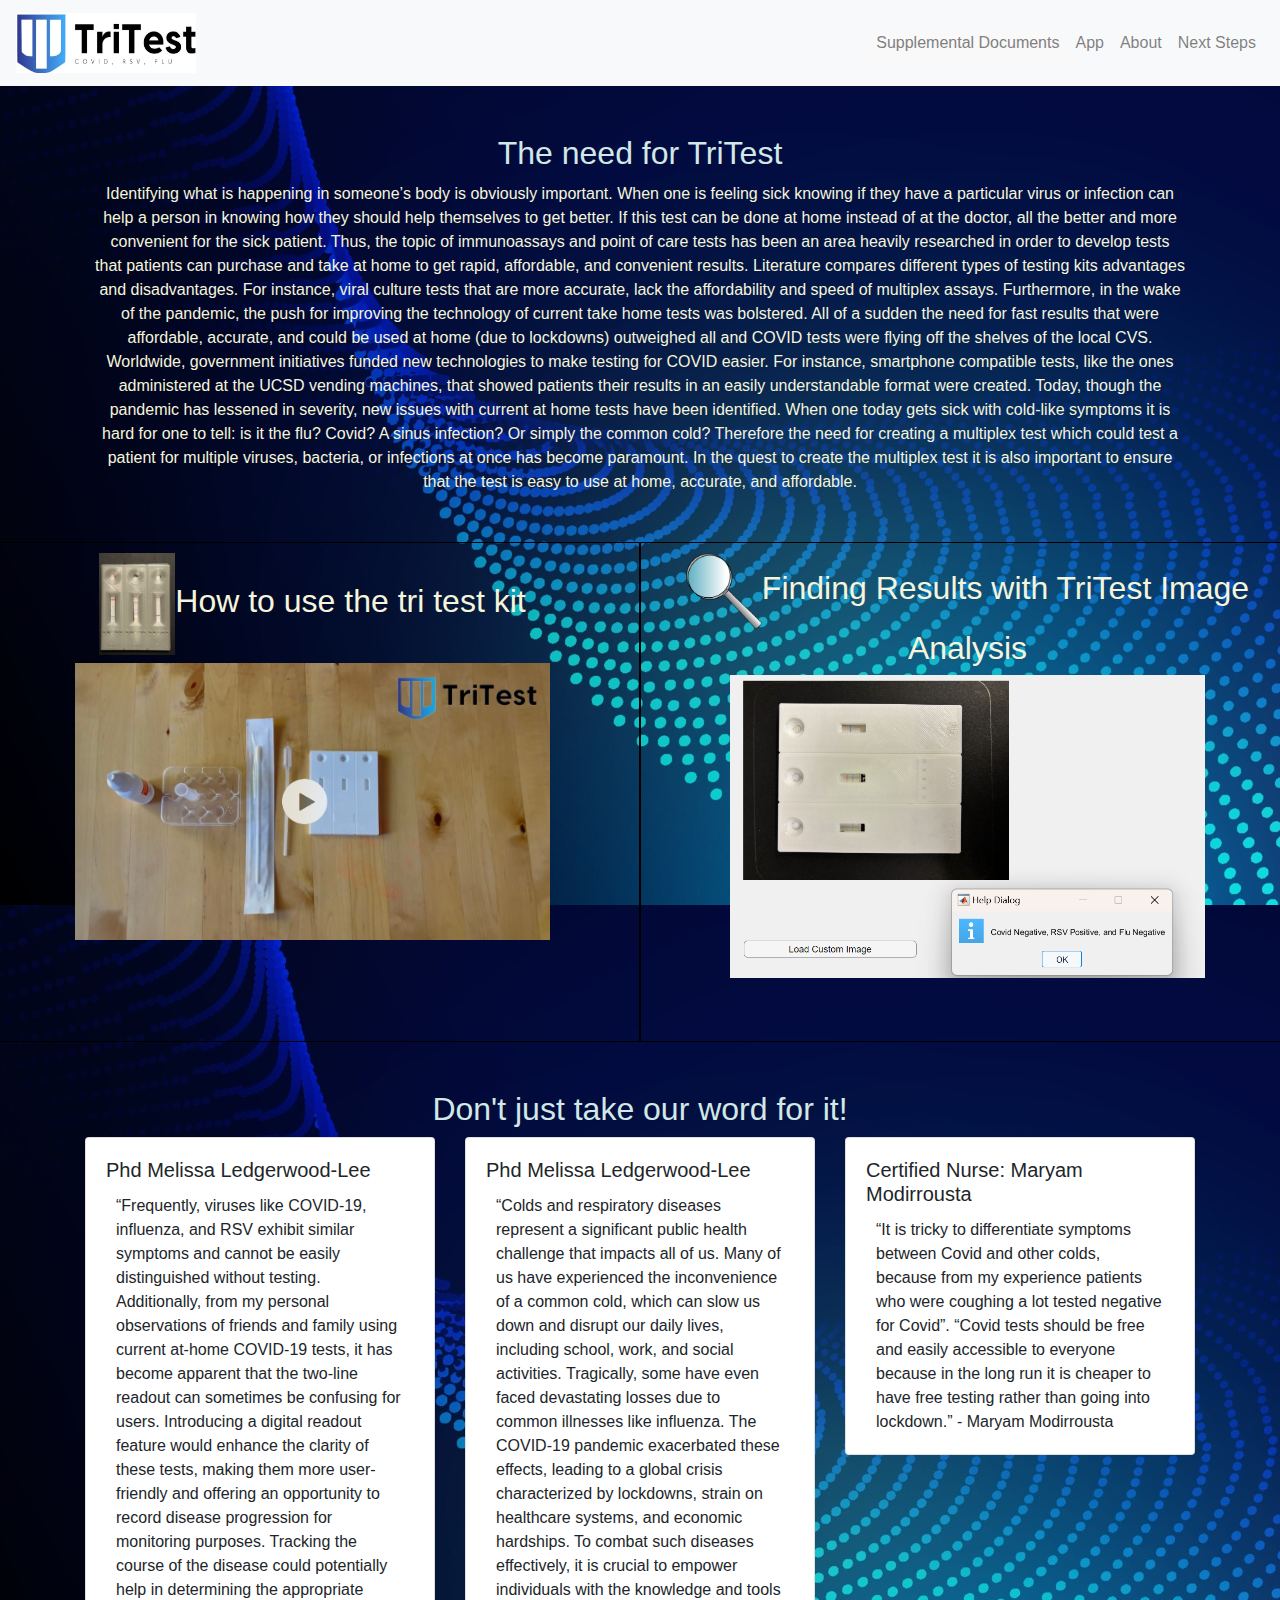
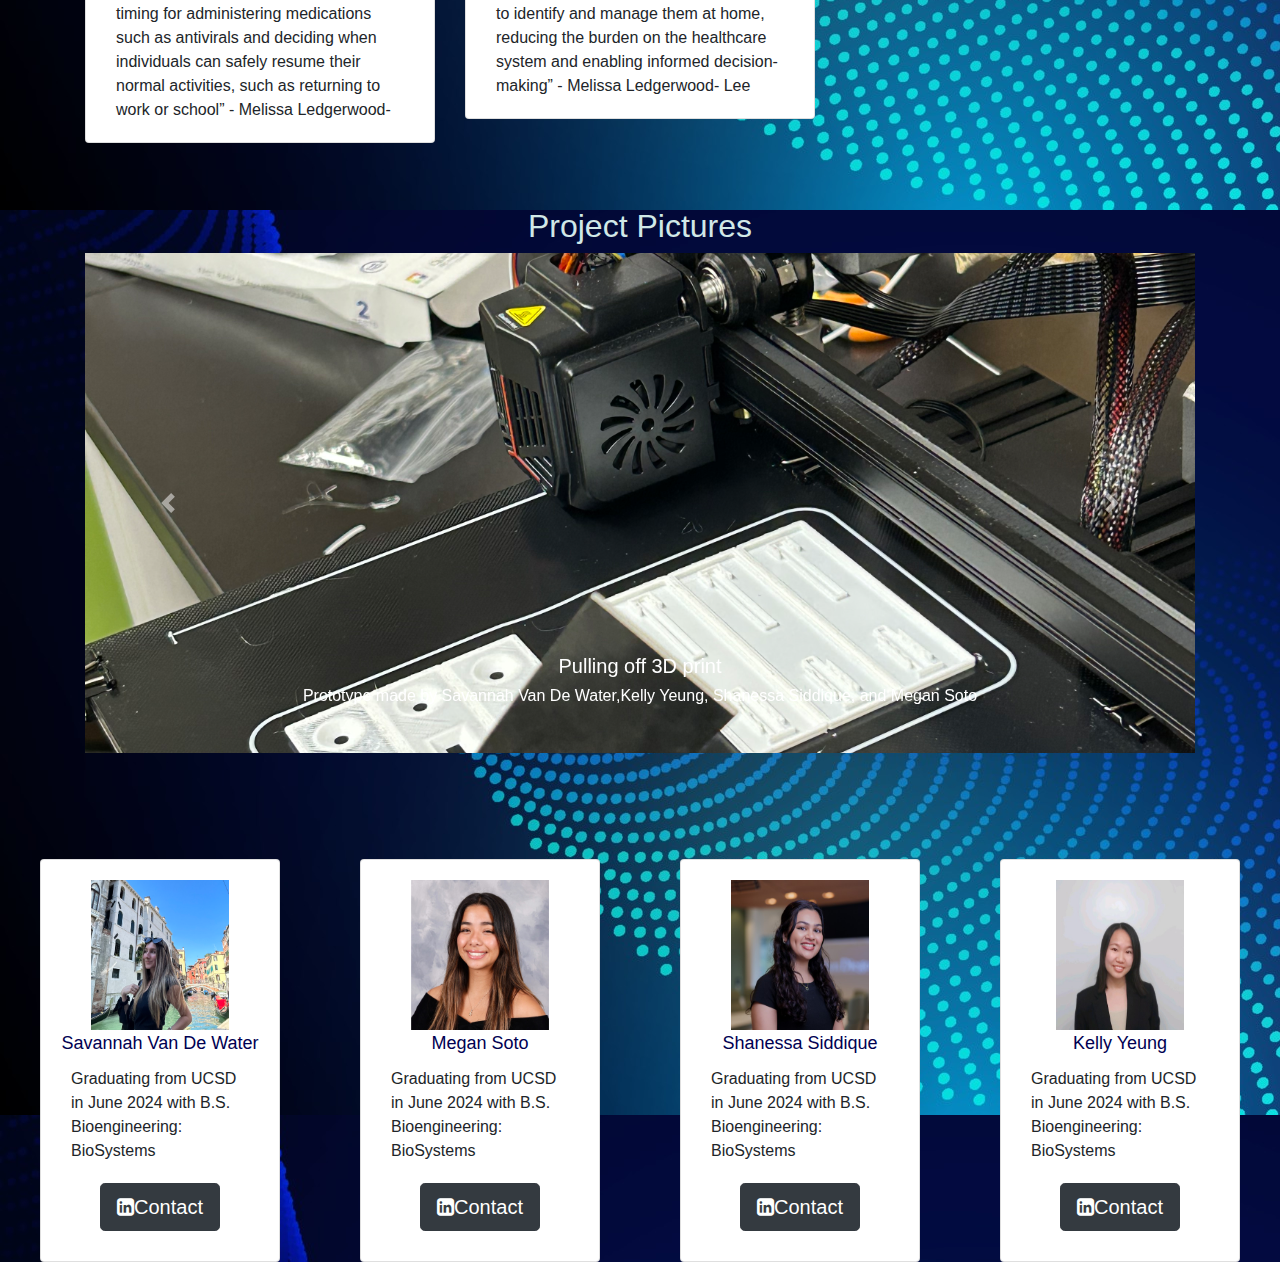
==== commit c17e0206: "Add files via upload" ====
--- a/index.html
+++ b/index.html
@@ -304,7 +304,7 @@
             <div class="col d-flex justify-content-center">
                 <div class="card">
                     <div class="card-body d-flex flex-column align-items-center">
-                        <img src="images/KellyYeungProfile.jpg" alt="Profile" height="150" width="65%" >
+                        <img src="KellyYeungProfile.jpg" alt="Profile" height="150" width="65%" >
                     
                         <h7>Kelly Yeung</h7>
                         <p class="title"> Graduating from UCSD in June 2024 with B.S. Bioengineering: BioSystems</p>
--- a/portfolio.css
+++ b/portfolio.css
@@ -4,7 +4,7 @@
   height: 500px; /* keep the height fixed height */
   object-fit: cover; /* don't want the image to be distorted */
 }
-body { background-image: url('images/Techbackground.jpg');}
+body { background-image: url('Techbackground.jpg');}
 h1 {text-align: center;}
 h2 {text-align: center; color: #d1e8e7;}
 h7 { font-size: 18px; text-align: center; color: rgb(0, 0, 82);}
